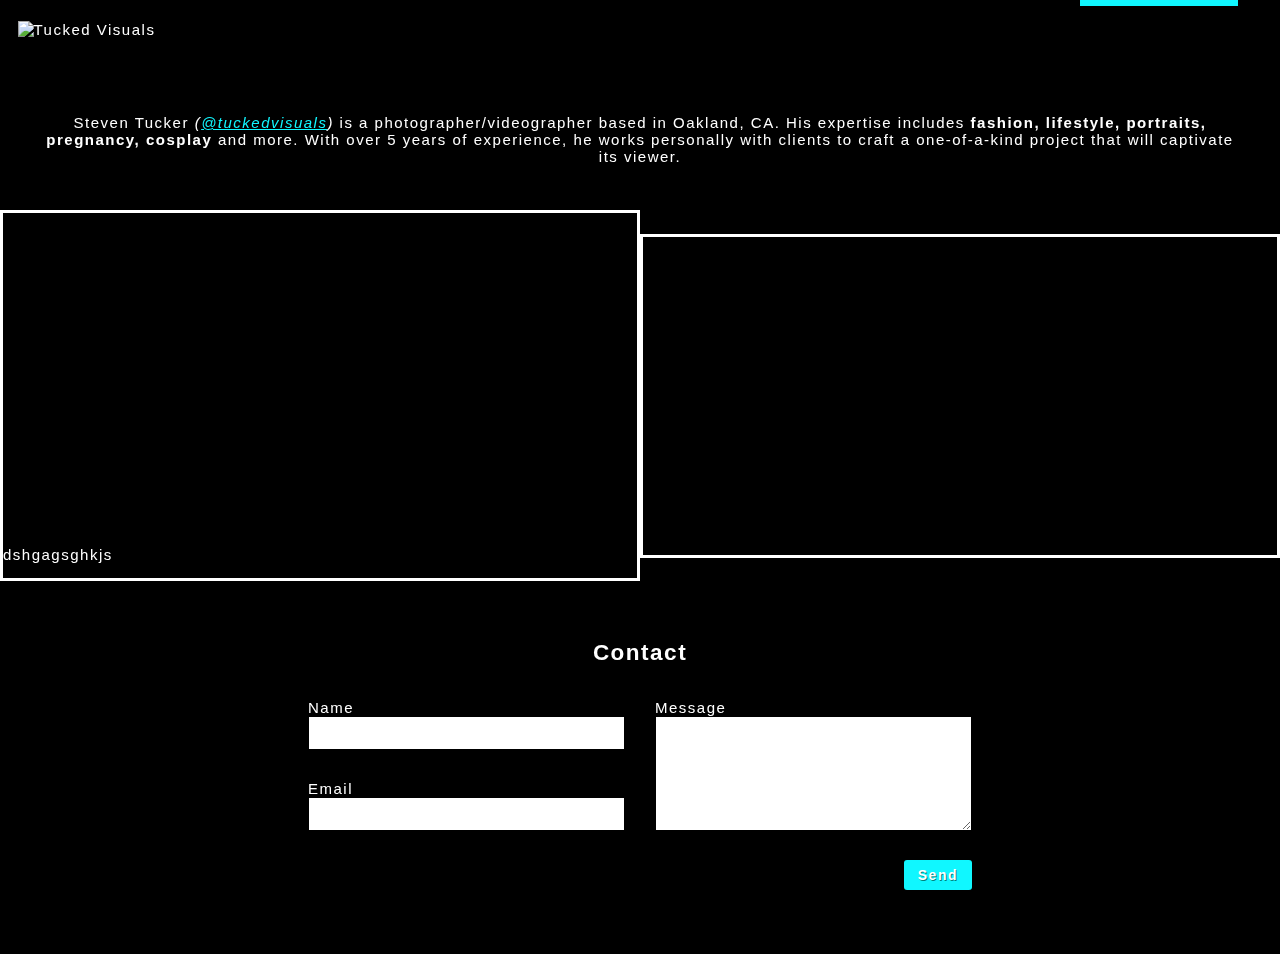
==== index.html @ 26529031 "Changes to HTML and CSS" ====
<!DOCTYPE html>
<html lang="eng">

<head>
    <link href="styles.css" rel="stylesheet">
    <link href="https://unpkg.com/aos@2.3.1/dist/aos.css" rel="stylesheet">

    <title>Tucked Visuals | Bay Area Photographer</title>
</head>

<!--BODY-->
<body>

    <!--NAV-->
    <nav id="nav">
        <a href="/index.html"><img src="TuckedVisuals.png" width="380" alt="Tucked Visuals" data-aos="zoom-in"></a>
        <ul>
            <li><a href="/about.html">About</a> | </li>
            <li><a href="/photo.html">Photo</a> | </li>
            <li><a href="/video.html">Video</a> | </li>
            <li><a href="/faq.html">FAQ</a> | </li>
            <li><a href="/contact.html">Contact</a></li>
            <li><a href="https://www.photobooker.com/photographer/ca/pinole/steven-t">Book Me!</a></li>
        </ul>
    </nav>
    <!--END NAV-->

    <!--CONTENT-->
    <main>
        <section id="photo">
        <!--<div class="slider">
            <div class="slide">
             <img src="/portfolio/DSC00229.jpg">
            </div>
            <div class="slide">
            <img src="/portfolio/DSC00350.jpg">
            </div>
            <div class="slide">
            <img src="/portfolio/DSC00321.jpg">
            </div>
            <div class="slide">
            <img src="/portfolio/DSC00375.jpg">
            </div>
            <div class="slide">
            <img src="/portfolio/DSC00380.jpg">
            </div>
        </div>-->
        </section>

        <section id="bio" data-aos="fade-left">
            Steven Tucker <i>(<a href="http://instagram.com/tuckedvisuals">@tuckedvisuals</a>)</i> is a photographer/videographer based in Oakland, CA. His expertise includes <b>fashion, lifestyle, portraits, pregnancy, cosplay</b> and more. With over 5 years of experience, he works personally with clients to craft a one-of-a-kind project that will captivate its viewer.
        </section>

        <section id="video" data-aos="fade-right">
            <div class="flex-container">

                <div class="flex-child 1">
                    <iframe width="560" height="315" src="https://www.youtube.com/embed/68ojnkFJp0U" frameborder="0" allow="accelerometer; autoplay; clipboard-write; encrypted-media; gyroscope; picture-in-picture" allowfullscreen></iframe>
                <p>dshgagsghkjs</p>
                </div>
            
                <div class="flex-child 2">
                    <iframe width="560" height="315" src="https://www.youtube.com/embed/c7__X5JCps8" frameborder="0" allow="accelerometer; autoplay; clipboard-write; encrypted-media; gyroscope; picture-in-picture" allowfullscreen></iframe>
                </div>
              
            </div>
        </section>

    </main>
    <!--END CONTENT-->

    <!--FOOTER-->
    <footer id="contact" data-aos="fade-left">
        <h2>Contact</h2>
        <form>
        <div>
            <label>
                Name
                <input type="text">
            </label>

            <label>
                Email
                <input type="email">
            </label>
        </div>
        <div>
            <label>
                Message
                <textarea></textarea>
            </label>

            <button type="submit">Send</button>
        </div>
        </form>
        </footer>
    <!--END FOOTER-->

    <!--JAVASCRIPT-->
    <!--Animate on Scroll-->
    <script src="https://unpkg.com/aos@2.3.1/dist/aos.js"></script>
    <script>
        // Initialize Animate on Scroll
        AOS.init();
    </script>
    <!--END JAVASCRIPT-->

</body>
<!--END BODY-->

</html>
---- styles.css ----
body {
    font-family: Arial;
    font-size: 15px;
    color: #fff;
	background-color: #000;
    margin: 0;
    letter-spacing: 1.5px;
	}

a {
	color: #10f7ff;
	}

a:hover {
    color: #fff;
    }

nav, main > section {
    overflow: auto;
    }

#bio {
    text-align: center;
    margin: 20px;
    padding: 25px;
}

#nav {
    justify-content: space-between;
    align-items:baseline;
    margin-left: 10px;
    padding: 0.5em;
    background-color: #000;
    color: #fff;
    display: flex;
    }

nav a {
    text-decoration: none;
    color: #fff;
    }

nav ul {
    display: flex;
    position: relative;
    list-style: none;
    top: -42px;
    font-size: 14px;
    text-transform: uppercase;
    }

nav ul a {
    padding: 1em;
    color: #fff;
    letter-spacing: 3.5px;
    margin: 15px;
    }

nav ul a:hover {
    color: #10f7ff;
    }

nav li:nth-child(6) {
    background-color: #10f7ff;
    padding-top: 10px;
    padding-bottom: 10px;
    margin-top: -10px;
    margin-right: 35px;
    font-weight: bold;
    text-shadow: rgb(0, 129, 123) 1px 1px;
    }

#photo {
    display: flex;
    justify-content: center;
    flex-direction: row;
    height: auto;
}

.flex-container {
    display: flex;
    justify-content: center;
    align-items: center;
    align-content: center;
}

.flex-child {
    flex: 1;
}

.flex-child:nth-child(1) {
    border: solid #fff;
    }

.flex-child:nth-child(2) {
    border: solid #fff;
    }

#contact {
    display: flex;
    justify-content: center;
    flex-direction: column;
    align-items: center;
    margin-top: 40px;
    margin-bottom: 50px;
    }

#contact > form {
	display: flex;
	}

#contact > form > div {
	display: flex;
	flex-direction: column;
    }

#contact label {
	display: flex;
	flex-direction: column;
    }

#contact > form {
	display: flex;
	}

#contact > form > div {
	display: flex;
	flex-direction: column;
    }  

#contact label {
	display: flex;
	flex-direction: column;
    }

    label {
        margin: 1em 0;
    }
    
    label span {
        margin: 1em 0;
    }
    
    input, textarea {
        border: 1px solid #000;
        padding: 0.5em;
        margin: 0 2em 0 0;
        width: 20em;
        font-size: 1em;
    }
    
    textarea {
        height: 6.5em;
        margin: 0 0 0 0;
    }
    
    form button {
        width: auto;
        font-size: 14px;
        font-weight: bold;
        background-color: #10f7ff;
        text-shadow: rgb(0, 129, 123) 1px 1px;
        letter-spacing: 1.5px;
        color: #fff;
        border: solid;
        border: 0px;
        border-radius: 3px;
        margin: 1em 0;
        align-self: flex-end;
        padding: 0.5em 1em;
        }

#about {
    padding: 20px;
    margin-left: 30px;
    margin-right: 30px;
    margin-top: -20px;
}

#faq {
    padding: 20px;
    margin-left: 30px;
    margin-right: 30px;
    margin-top: -10px;
}
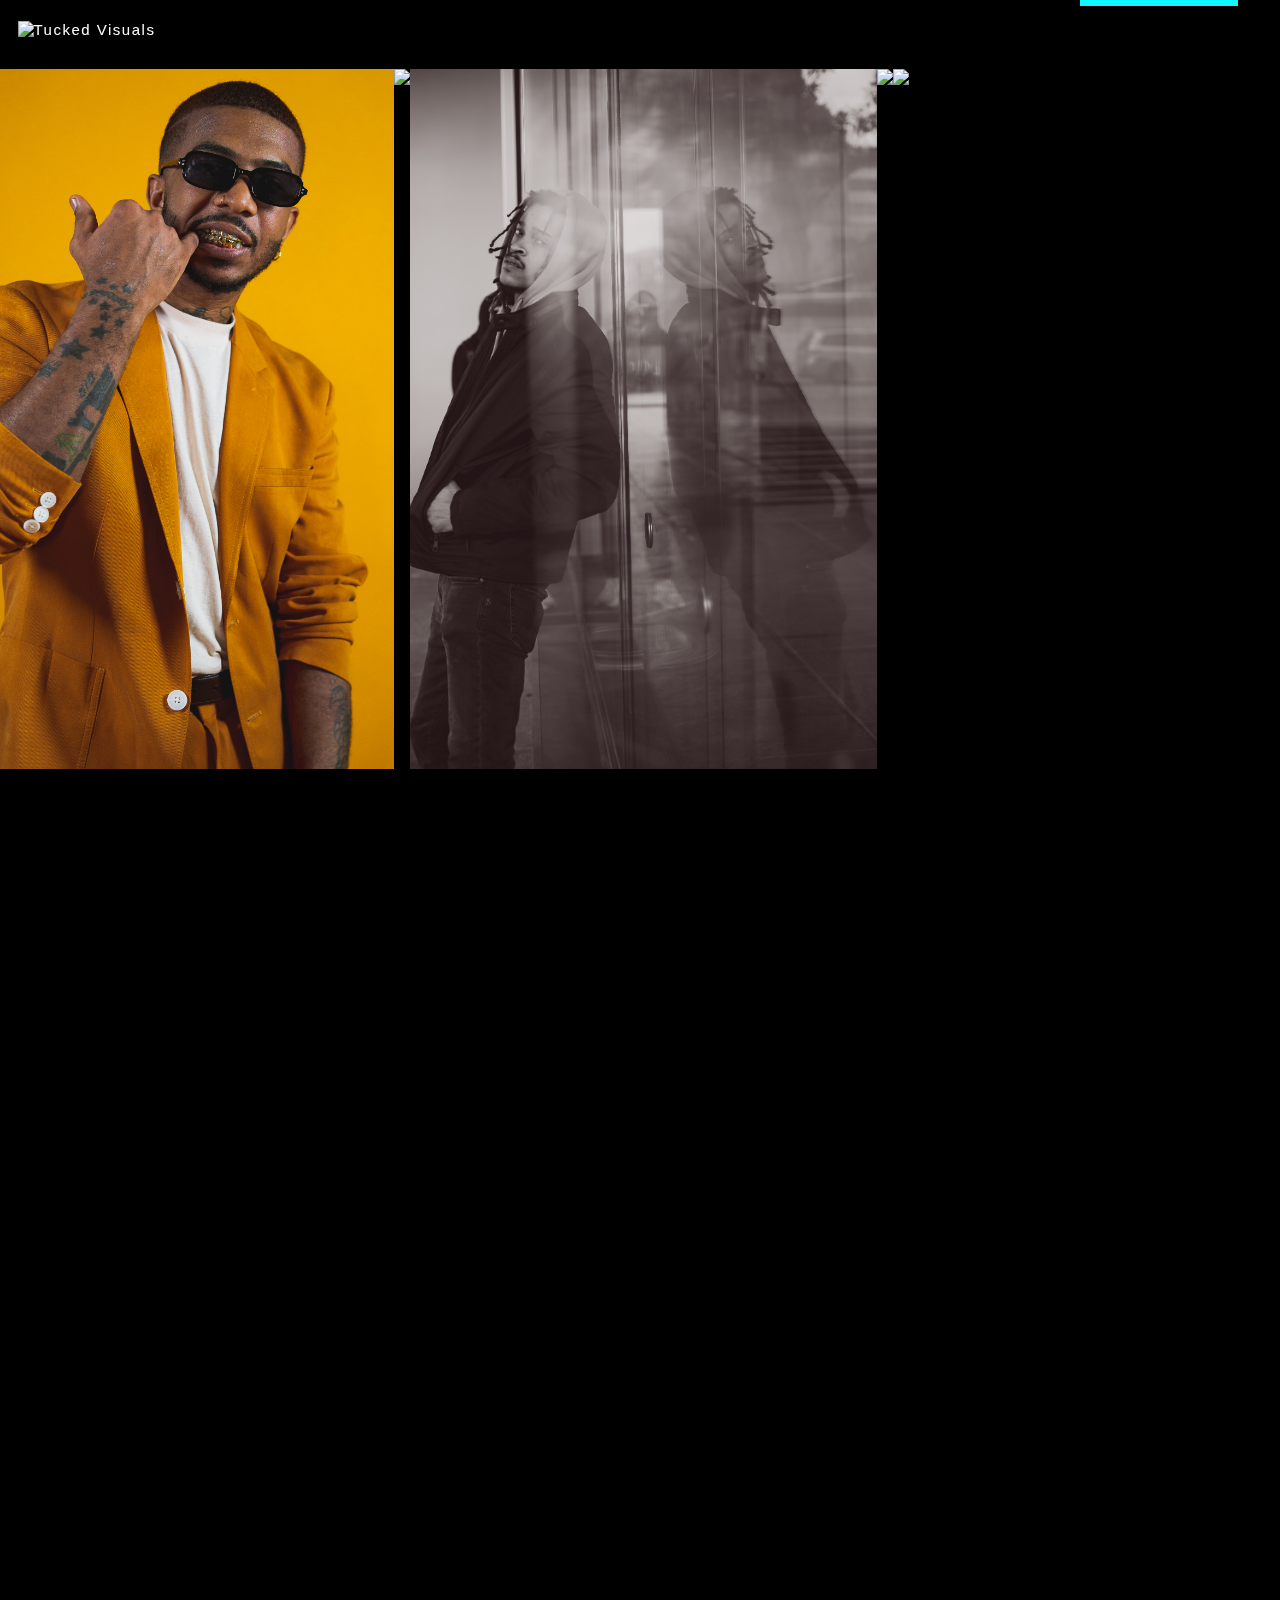
==== commit ccc2818c: "Adjusted HTML & CSS, added images" ====
--- a/index.html
+++ b/index.html
@@ -28,23 +28,23 @@
     <!--CONTENT-->
     <main>
         <section id="photo">
-        <!--<div class="slider">
+        <div class="slider">
             <div class="slide">
-             <img src="/portfolio/DSC00229.jpg">
+             <img src="/portfolio/DSC06189.jpg">
             </div>
             <div class="slide">
-            <img src="/portfolio/DSC00350.jpg">
+            <img src="/portfolio/DSC00395.jpg">
             </div>
             <div class="slide">
-            <img src="/portfolio/DSC00321.jpg">
+            <img src="/portfolio/DSC03236.jpg">
             </div>
             <div class="slide">
             <img src="/portfolio/DSC00375.jpg">
             </div>
             <div class="slide">
-            <img src="/portfolio/DSC00380.jpg">
+            <img src="/portfolio/DSC00229.jpg">
             </div>
-        </div>-->
+        </div>
         </section>
 
         <section id="bio" data-aos="fade-left">
@@ -55,12 +55,11 @@
             <div class="flex-container">
 
                 <div class="flex-child 1">
-                    <iframe width="560" height="315" src="https://www.youtube.com/embed/68ojnkFJp0U" frameborder="0" allow="accelerometer; autoplay; clipboard-write; encrypted-media; gyroscope; picture-in-picture" allowfullscreen></iframe>
-                <p>dshgagsghkjs</p>
+                    <iframe width="660" height="415" src="https://www.youtube.com/embed/68ojnkFJp0U" frameborder="0" allow="accelerometer; autoplay; clipboard-write; encrypted-media; gyroscope; picture-in-picture" allowfullscreen></iframe>
                 </div>
             
                 <div class="flex-child 2">
-                    <iframe width="560" height="315" src="https://www.youtube.com/embed/c7__X5JCps8" frameborder="0" allow="accelerometer; autoplay; clipboard-write; encrypted-media; gyroscope; picture-in-picture" allowfullscreen></iframe>
+                    <iframe width="660" height="415" src="https://www.youtube.com/embed/c7__X5JCps8" frameborder="0" allow="accelerometer; autoplay; clipboard-write; encrypted-media; gyroscope; picture-in-picture" allowfullscreen></iframe>
                 </div>
               
             </div>
--- a/styles.css
+++ b/styles.css
@@ -68,13 +68,15 @@
     margin-right: 35px;
     font-weight: bold;
     text-shadow: rgb(0, 129, 123) 1px 1px;
-    }
+}
 
-#photo {
+.slider {
     display: flex;
-    justify-content: center;
-    flex-direction: row;
-    height: auto;
+}
+
+.slide > img {
+    width: auto;
+    height: 700px;
 }
 
 .flex-container {
@@ -89,11 +91,11 @@
 }
 
 .flex-child:nth-child(1) {
-    border: solid #fff;
+    border: solid #000;
     }
 
 .flex-child:nth-child(2) {
-    border: solid #fff;
+    border: solid #000;
     }
 
 #contact {
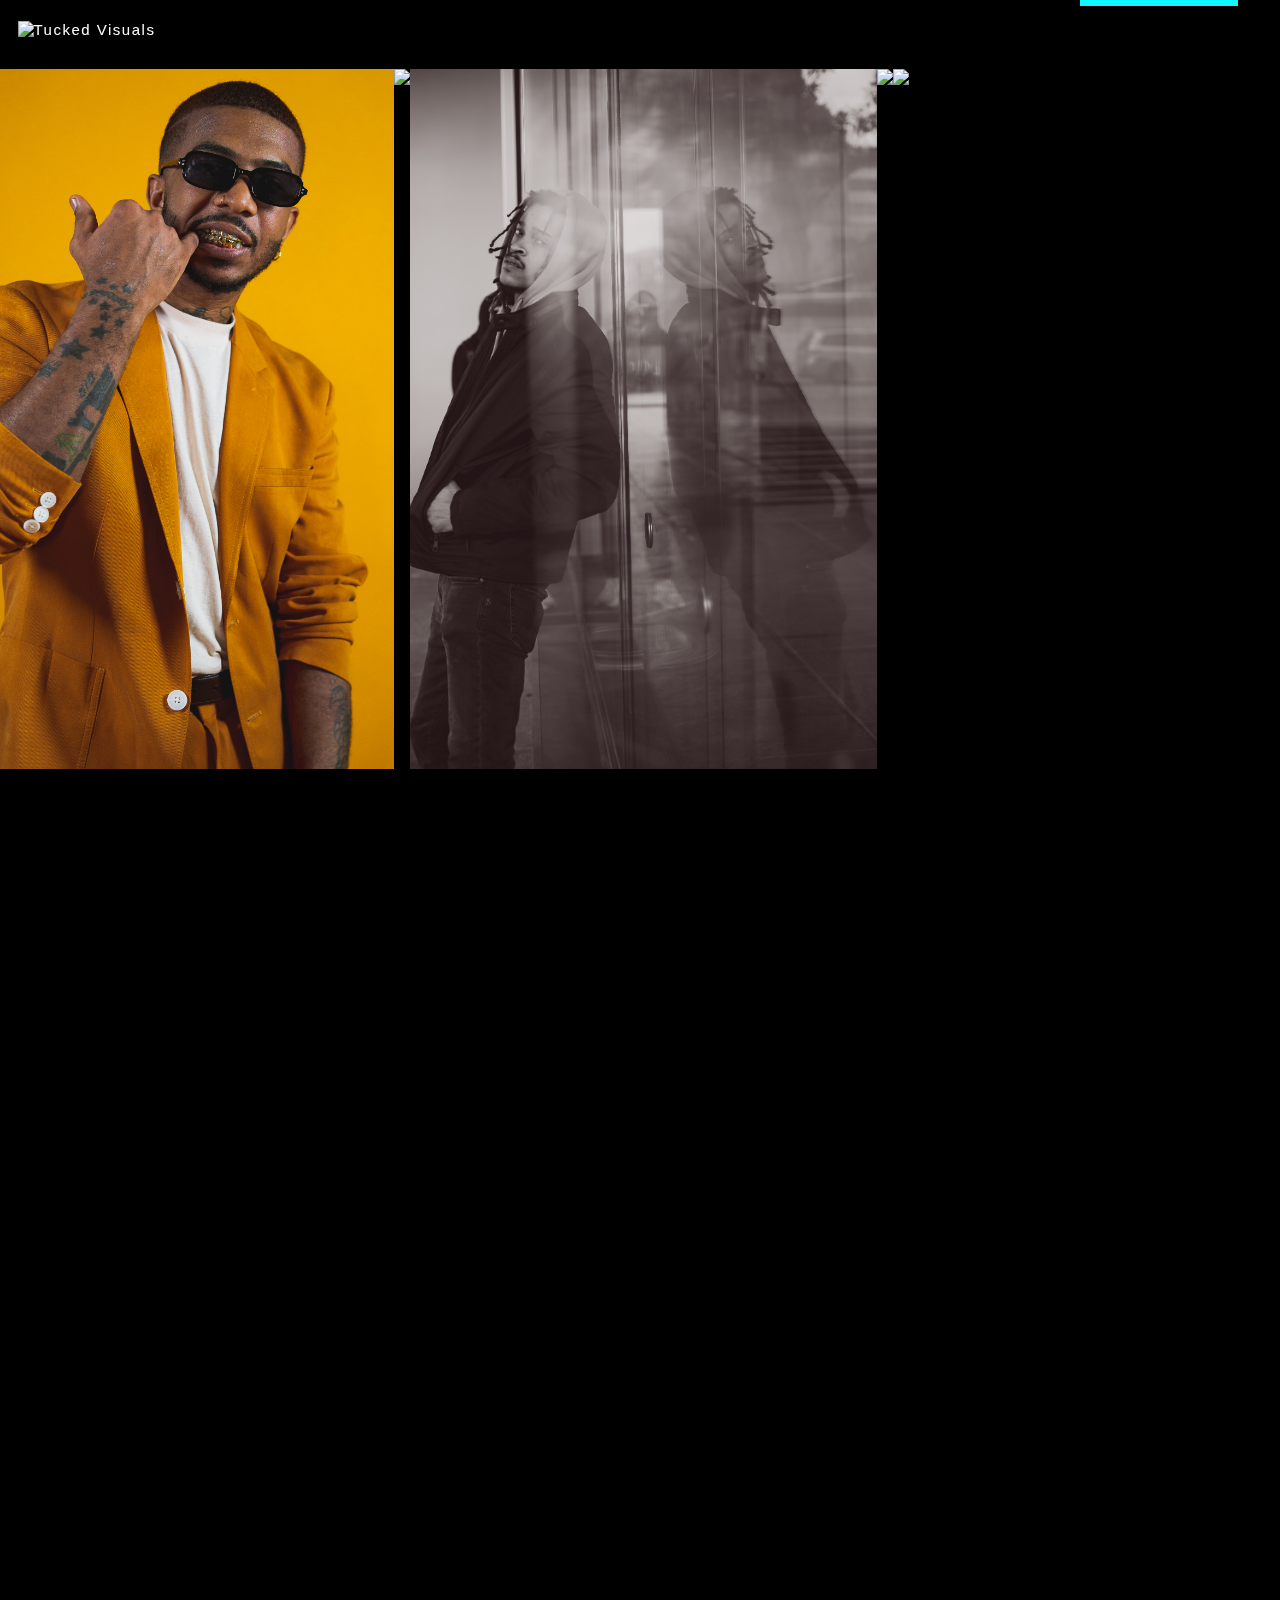
==== commit 7094674e: "Updated HTML + pages" ====
--- a/index.html
+++ b/index.html
@@ -27,6 +27,7 @@
 
     <!--CONTENT-->
     <main>
+        <!--PHOTO HIGHLIGHT SLIDER-->
         <section id="photo">
         <div class="slider">
             <div class="slide">
@@ -46,30 +47,36 @@
             </div>
         </div>
         </section>
+        <!--END PHOTO SLIDER-->
 
+        <!--SHORT BIO-->
         <section id="bio" data-aos="fade-left">
-            Steven Tucker <i>(<a href="http://instagram.com/tuckedvisuals">@tuckedvisuals</a>)</i> is a photographer/videographer based in Oakland, CA. His expertise includes <b>fashion, lifestyle, portraits, pregnancy, cosplay</b> and more. With over 5 years of experience, he works personally with clients to craft a one-of-a-kind project that will captivate its viewer.
+            Steven Tucker <i>(<a href="http://instagram.com/tuckedvisuals">@tuckedvisuals</a>)</i> is a photographer/videographer based in Oakland, CA. His expertise includes <b>fashion, lifestyle, portraits, pregnancy, cosplay</b> and more. With over 3 years of experience, he works personally with clients to craft a one-of-a-kind project that will captivate its viewers.
         </section>
+        <!--END BIO-->
 
+        <!--VIDEO HIGHLIGHTS-->
         <section id="video" data-aos="fade-right">
-            <div class="flex-container">
+            <div class="video-flex">
 
-                <div class="flex-child 1">
+                <div class="video-child 1">
                     <iframe width="660" height="415" src="https://www.youtube.com/embed/68ojnkFJp0U" frameborder="0" allow="accelerometer; autoplay; clipboard-write; encrypted-media; gyroscope; picture-in-picture" allowfullscreen></iframe>
                 </div>
             
-                <div class="flex-child 2">
+                <div class="video-child 2">
                     <iframe width="660" height="415" src="https://www.youtube.com/embed/c7__X5JCps8" frameborder="0" allow="accelerometer; autoplay; clipboard-write; encrypted-media; gyroscope; picture-in-picture" allowfullscreen></iframe>
                 </div>
               
             </div>
         </section>
+        <!--END VIDEO HIGHLIGHTS-->
 
     </main>
     <!--END CONTENT-->
 
     <!--FOOTER-->
-    <footer id="contact" data-aos="fade-left">
+    <footer>
+        <div id="contact" data-aos="fade-left">
         <h2>Contact</h2>
         <form>
         <div>
@@ -92,6 +99,14 @@
             <button type="submit">Send</button>
         </div>
         </form>
+
+        <p>
+            <a href="mailto:tuckedvisuals@gmail.com"><img src="icons/email.png" style="width:40px; padding: 10px;"></a> 
+            <a href="http://instagram.com/tuckedvisuals"><img src="icons/instagram.png" style="width:40px; padding:10px;"></a> 
+            <a href="https://www.youtube.com/channel/UCmLYzWZj23-ItCz5LR2ERMg"><img src="icons/youtube.png" style="width:40px; padding:10px;"></a>
+        </p>
+
+        <p style="font-size:11px; line-height:15px; letter-spacing:1.5px;">All content copyright © Tucked Visuals 2021 | All rights reserved</p>    
         </footer>
     <!--END FOOTER-->
 
--- a/styles.css
+++ b/styles.css
@@ -5,7 +5,11 @@
 	background-color: #000;
     margin: 0;
     letter-spacing: 1.5px;
-	}
+    }
+
+footer {
+    text-align: center;
+}
 
 a {
 	color: #10f7ff;
@@ -20,9 +24,11 @@
     }
 
 #bio {
+    font-size: 1.5em;
+    line-height: 50px;
     text-align: center;
-    margin: 20px;
-    padding: 25px;
+    margin: 50px;
+    padding: 35px;
 }
 
 #nav {
@@ -79,22 +85,23 @@
     height: 700px;
 }
 
-.flex-container {
+.video-flex {
     display: flex;
     justify-content: center;
     align-items: center;
     align-content: center;
+    margin: 40px;
 }
 
-.flex-child {
+.video-child {
     flex: 1;
 }
 
-.flex-child:nth-child(1) {
+.video-child:nth-child(1) {
     border: solid #000;
     }
 
-.flex-child:nth-child(2) {
+.video-child:nth-child(2) {
     border: solid #000;
     }
 
@@ -113,7 +120,8 @@
 
 #contact > form > div {
 	display: flex;
-	flex-direction: column;
+    flex-direction: column;
+    margin-bottom: 80px;
     }
 
 #contact label {
@@ -173,10 +181,12 @@
         }
 
 #about {
+    font-size: 20px;
     padding: 20px;
     margin-left: 30px;
     margin-right: 30px;
     margin-top: -20px;
+    line-height: 35px;
 }
 
 #faq {
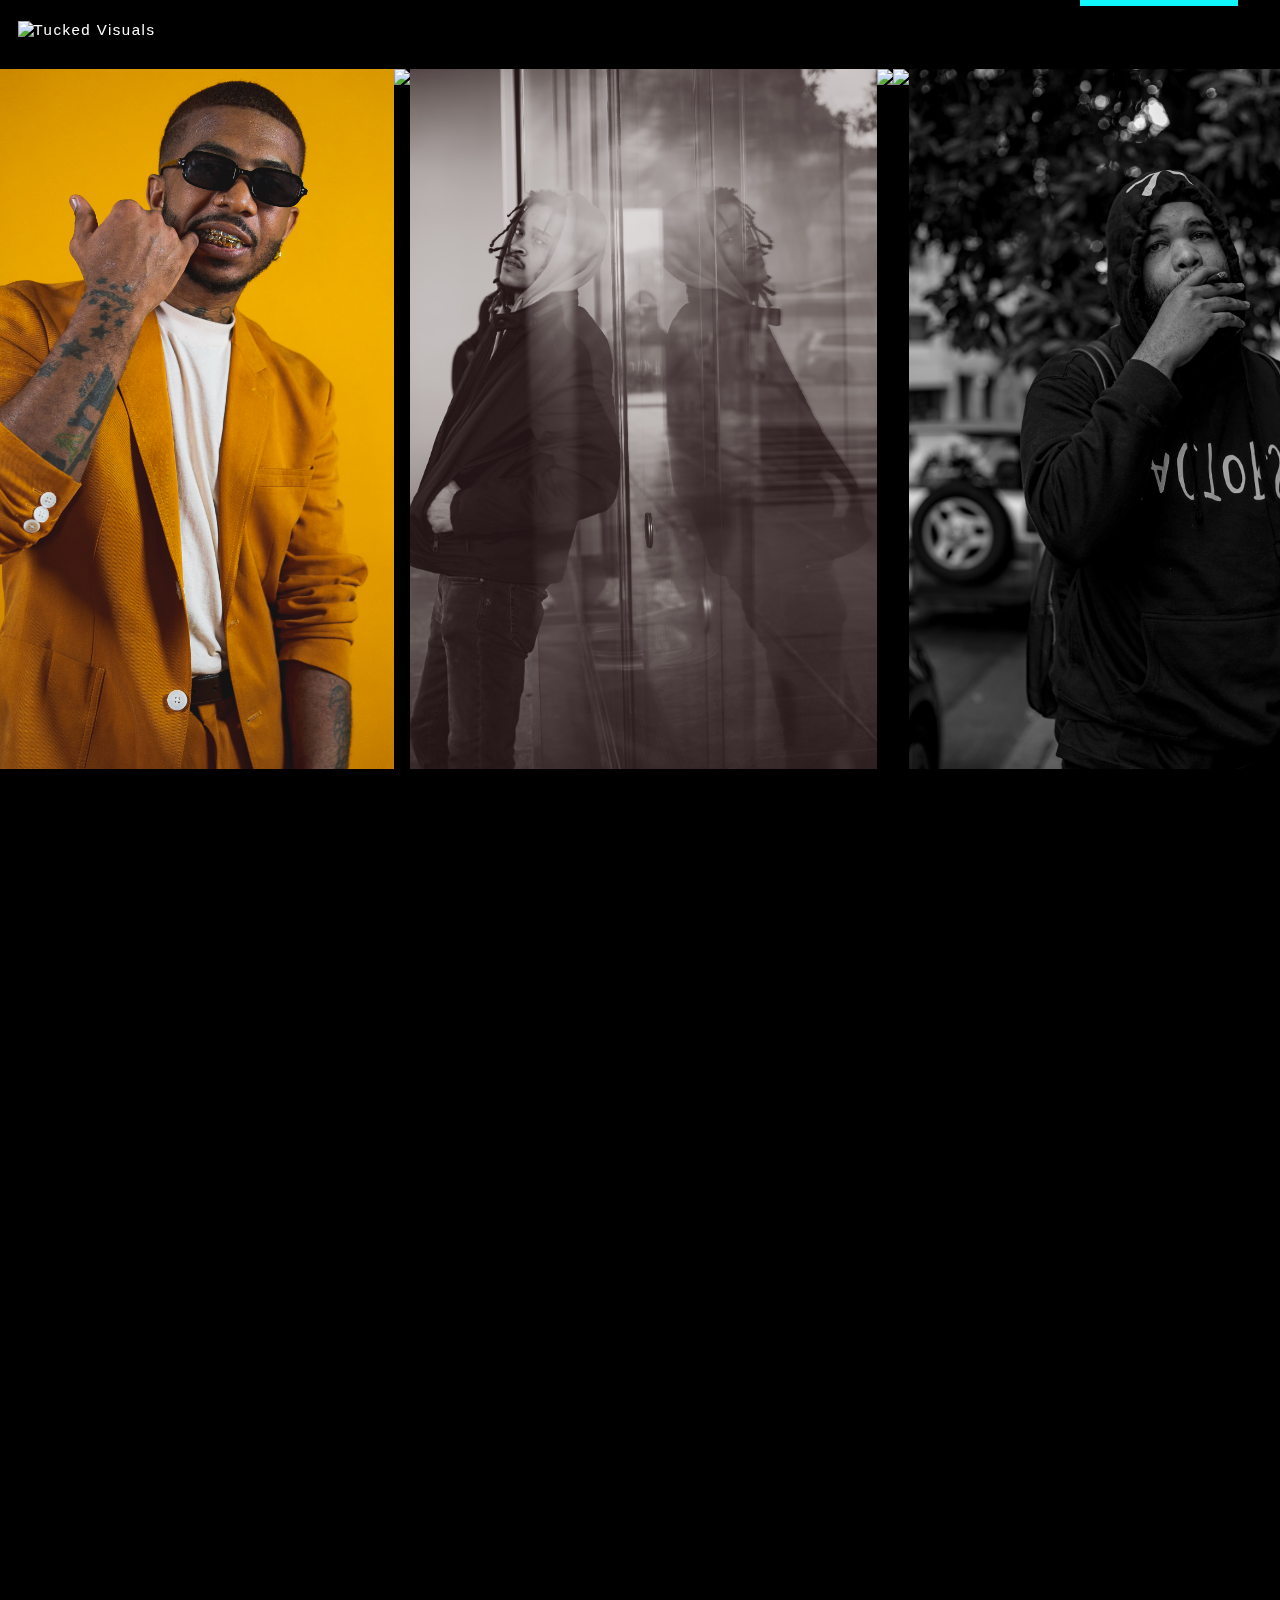
==== commit 310b390c: "Adjusted HTML/CSS, added buttons" ====
--- a/index.html
+++ b/index.html
@@ -45,13 +45,17 @@
             <div class="slide">
             <img src="/portfolio/DSC00229.jpg">
             </div>
+            <div class="slide">
+            <img src="/portfolio/DSC03179.jpg">
+            </div>
         </div>
         </section>
         <!--END PHOTO SLIDER-->
 
         <!--SHORT BIO-->
         <section id="bio" data-aos="fade-left">
-            Steven Tucker <i>(<a href="http://instagram.com/tuckedvisuals">@tuckedvisuals</a>)</i> is a photographer/videographer based in Oakland, CA. His expertise includes <b>fashion, lifestyle, portraits, pregnancy, cosplay</b> and more. With over 3 years of experience, he works personally with clients to craft a one-of-a-kind project that will captivate its viewers.
+            <p>Steven Tucker <i>(<a href="http://instagram.com/tuckedvisuals">@tuckedvisuals</a>)</i> is a photographer/videographer based in Oakland, CA. His expertise includes <b>fashion, lifestyle, portraits, pregnancy, cosplay</b> and more. With over 3 years of experience, he works personally with clients to craft a one-of-a-kind project that will captivate its viewers.</p>
+            <p><button type="button" class="btn btn-primary btn-lg">Read More</button></p>
         </section>
         <!--END BIO-->
 
--- a/styles.css
+++ b/styles.css
@@ -29,6 +29,20 @@
     text-align: center;
     margin: 50px;
     padding: 35px;
+}
+
+#bio button {
+    width: auto;
+    font-size: 20px;
+    font-weight: bold;
+    background-color: #10f7ff;
+    text-shadow: rgb(0, 129, 123) 1px 1px;
+    letter-spacing: 1.5px;
+    color: #fff;
+    border: 0px;
+    margin: 1em 0;
+    align-self: flex-end;
+    padding: 1em;
 }
 
 #nav {
@@ -172,9 +186,7 @@
         text-shadow: rgb(0, 129, 123) 1px 1px;
         letter-spacing: 1.5px;
         color: #fff;
-        border: solid;
         border: 0px;
-        border-radius: 3px;
         margin: 1em 0;
         align-self: flex-end;
         padding: 0.5em 1em;
